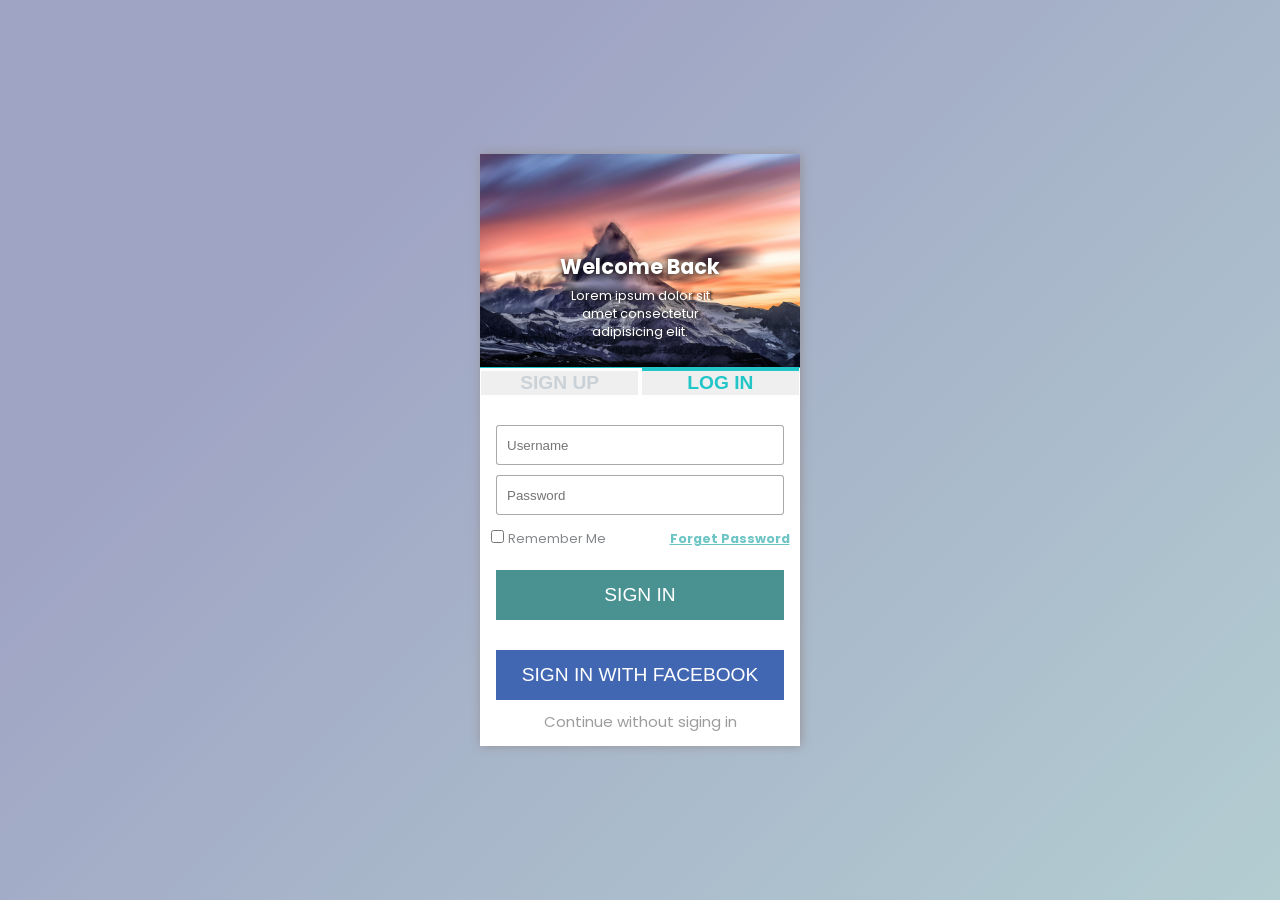
==== Login Page/index.html @ e51920f2 "Added Login Page" ====
<html lang="en">

<head>
    <meta charset="UTF-8" />
    <meta name="viewport" content="width=device-width, initial-scale=1.0" />
    <title>Quiz App</title>
    <link rel="stylesheet" href="styles.css" />
    <script src="script.js" defer></script>
</head>

<body>
    <div class="container">
        <div class="image">
            <center>
                <p class="welcome">Welcome Back</p>
                <p class="text-image">
                    Lorem ipsum dolor sit amet consectetur adipisicing elit.
                </p>
            </center>
            <img src="res/mountain.jpg" alt="earth-image" class="earthImage" />
        </div>

        <div class="form">
            <button class="signupBtn ">SIGN UP</button>
            <button class="loginBtn active">LOG IN</button>
            <div class="inputs">
                <input type="text" id="username" name="username" placeholder="Username" class="userInput" />
                <input type="password" id="password" name="password" placeholder="Password" class="passInput" />
                <br>
                <div class="accInfo">
                    <input type="checkbox" id="remember" name="remember" class="rememberMe">
                    <label for="remember" class="rememberLabel">Remember Me</label>
                    <a href="" class="forgetPass">Forget Password</a>
                </div>
                <div class="lastPart">
                    <button class="signinBtn normalSign">SIGN IN</button>
                  
                    <button class="signinBtn facebookSign">SIGN IN WITH FACEBOOK</button>

                    <a style="text-decoration: none;" href=""><p class="lastLine" > Continue without siging in</p></a>
                </div>
            </div>
        </div>
    </div>

    </div>
    </div>
</body>

</html>
---- Login Page/styles.css ----
@import url("https://fonts.googleapis.com/css?family=Poppins:wght@200;400;600;&display=swap");

/* 
colors:
#2D667D
#CAD1D7
#656370
#75828E
#6A6C6C
#969297
*/

* {
  box-sizing: border-box;
}

body {
  background-color: #b3cdd1;
  background-image: linear-gradient(315deg, #b3cdd1 0%, #9fa4c4 74%);

  display: flex;
  align-items: center;
  justify-content: center;
  font-family: "Poppins", sans-serif;
  margin: 0;
  min-height: 100vh;
}

.container {
  background-color: white;
  height: 37rem;
  width: 20rem;
  box-shadow: 1px 0px 10px #969297;
  position: relative;
  text-align: center;

  padding: 0;
  margin: 0;
}

.earthImage {
  width: 100%;
  height: auto;

  padding: 0;
  margin: 0;
}

.image p {
  position: absolute;
}
.welcome {
  margin: 0;

  text-align: center;
  font-size: 1.3rem;
  top: 7rem;
  font-weight: bold;
  color: white;
  border: none;
  text-shadow: 0px 1px 7px #000000;
  left: 50%;
  transform: translate(-50%, -50%);
}
.text-image {
  margin: 0;
  top: 10rem;
  color: white;
  font-size: 0.8rem;
  text-shadow: 3px 0px 2px #1e1f1f;
  left: 50%;
  transform: translate(-50%, -50%);
}

.form {
  display: block;
  border-top: 1px solid #22c6c8;
}

.form button {
  font-family: "Gill Sans", "Gill Sans MT", Calibri, "Trebuchet MS", sans-serif;

  font-size: 1.2rem;

 
  outline: none;
  margin-bottom: 30px;
}

.loginBtn {
    width: 49%;
  color: #cad1d7;
  margin-top: 0;
  display: inline-block;
  border: none;
  font-weight: bolder;
}

.signupBtn {
width: 49%;
  color: #cad1d7;
  display: inline-block;
  border: none;
  font-weight: bolder;
}

.active {
  border-top: 3px solid #22c6c8;
  color: #22c6c8;
}

.loginBtn:hover {
  color: #6dc4c5;
  margin-top: 1;
}
.signupBtn:hover {
  color: #6dc4c5;
  margin-top: 1;
}
.input {
  padding: 0;
  margin: 0;
  display: inline-block;
}
.userInput,
.passInput {
  padding: 0;
  margin: 0;
  padding-left: 10px;
  margin-bottom: 10px;
  width: 18rem;
  height: 2.5rem;
  border: 1px solid rgba(109, 109, 109, 0.582);
  border-radius: 0.2rem;
}

.rememberMe {
  padding: 0;
  margin: 0;
}

.rememberLabel {
  color: #85888b;

  font-size: 0.8rem;
}

.forgetPass {
  padding: 0;
  margin: 0;
  color: #6dc4c5;
  font-weight: bolder;
  margin-left: 60px;

  font-size: 0.8rem;
 
}
.normalSign {
   
    margin-top: 20px;
    background: #4a9192;
}
.signinBtn {
   

  height: 50px;

  width: 90%;
  
  
  border: 0;
  color: white;
  font-weight: normal;
}

.facebookSign {
    margin: 0;
    padding: 0;
   
    background: #4267B2;
}
.lastLine{
    margin: -20;
    color: rgba(151, 151, 151, 0.952);
    font-size: 15px;
    
}

.normalSign:active {
    margin-top: 19px;
    color: #22c6c8;
  }
  .facebookSign:active {
    color: #22c6c8;
    margin-top: 1;
  }
  .normalSign:hover {
    color: #6dc4c5;
    
  }
  .facebookSign:hover {
    color: #6dc4c5;
    
  }
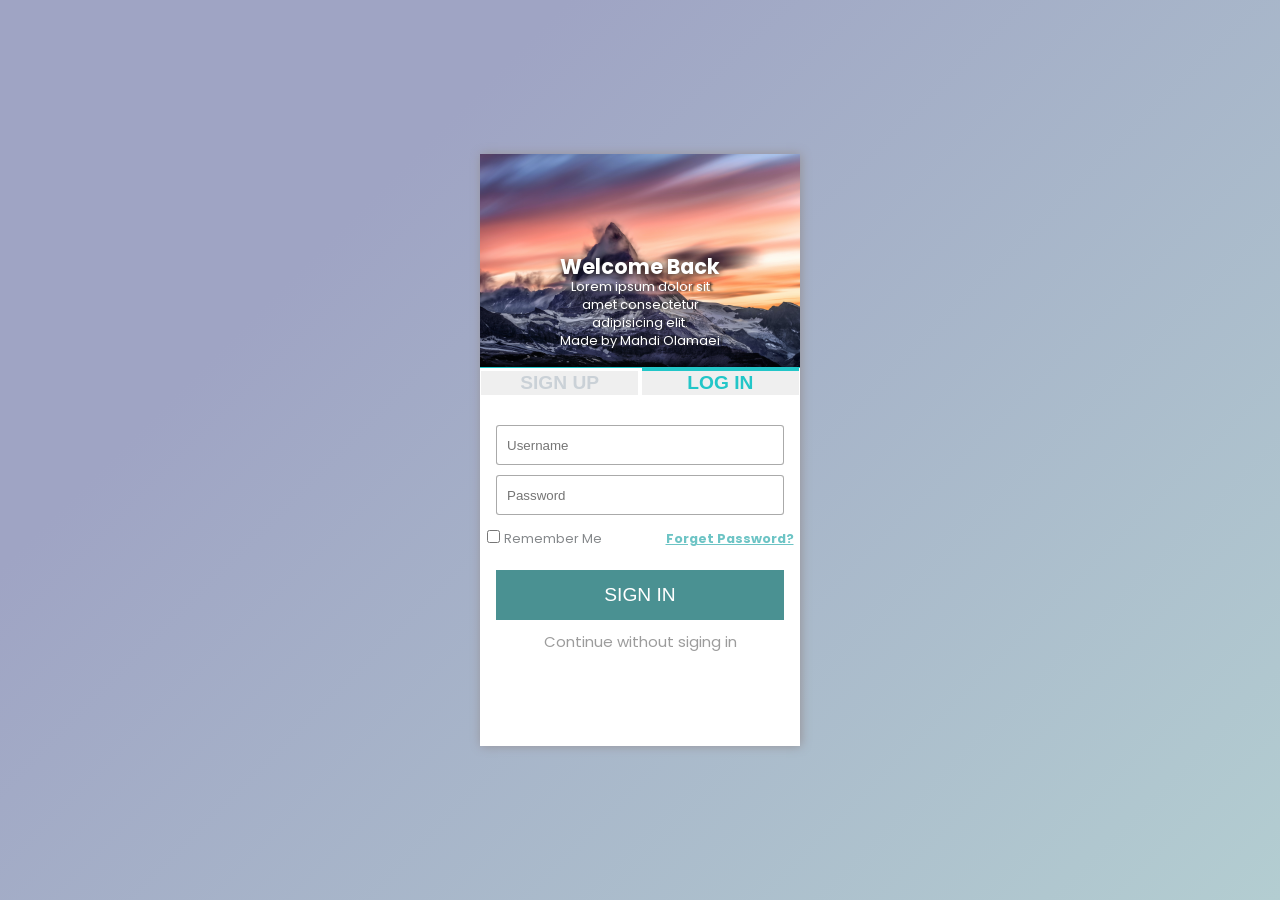
==== commit a90ed8b7: "Added Login And Sign Up Page Project JS" ====
--- a/Login Page/index.html
+++ b/Login Page/index.html
@@ -3,7 +3,7 @@
 <head>
     <meta charset="UTF-8" />
     <meta name="viewport" content="width=device-width, initial-scale=1.0" />
-    <title>Quiz App</title>
+    <title>Login Form</title>
     <link rel="stylesheet" href="styles.css" />
     <script src="script.js" defer></script>
 </head>
@@ -14,28 +14,30 @@
             <center>
                 <p class="welcome">Welcome Back</p>
                 <p class="text-image">
-                    Lorem ipsum dolor sit amet consectetur adipisicing elit.
+                    Lorem ipsum dolor sit amet consectetur adipisicing elit. <br> Made by Mahdi Olamaei
                 </p>
             </center>
             <img src="res/mountain.jpg" alt="earth-image" class="earthImage" />
         </div>
 
-        <div class="form">
-            <button class="signupBtn ">SIGN UP</button>
-            <button class="loginBtn active">LOG IN</button>
-            <div class="inputs">
+        <div class="form" id="form">
+            <button class="signupBtn " id="signUpBtn">SIGN UP</button>
+            <button class="loginBtn active" id="loginBtn">LOG IN</button>
+            <div class="inputs" id="inputs">
+                
                 <input type="text" id="username" name="username" placeholder="Username" class="userInput" />
                 <input type="password" id="password" name="password" placeholder="Password" class="passInput" />
                 <br>
                 <div class="accInfo">
                     <input type="checkbox" id="remember" name="remember" class="rememberMe">
                     <label for="remember" class="rememberLabel">Remember Me</label>
-                    <a href="" class="forgetPass">Forget Password</a>
+                    <a href="" class="forgetPass">Forget Password?</a>
                 </div>
                 <div class="lastPart">
-                    <button class="signinBtn normalSign">SIGN IN</button>
+                    
+                    <button class="signinBtn normalSign" id='signinConfirm' onClick="logIn()">SIGN IN</button>
                   
-                    <button class="signinBtn facebookSign">SIGN IN WITH FACEBOOK</button>
+              
 
                     <a style="text-decoration: none;" href=""><p class="lastLine" > Continue without siging in</p></a>
                 </div>
--- a/Login Page/styles.css
+++ b/Login Page/styles.css
@@ -111,11 +111,11 @@
 
 .loginBtn:hover {
   color: #6dc4c5;
-  margin-top: 1;
+  
 }
 .signupBtn:hover {
   color: #6dc4c5;
-  margin-top: 1;
+  
 }
 .input {
   padding: 0;
